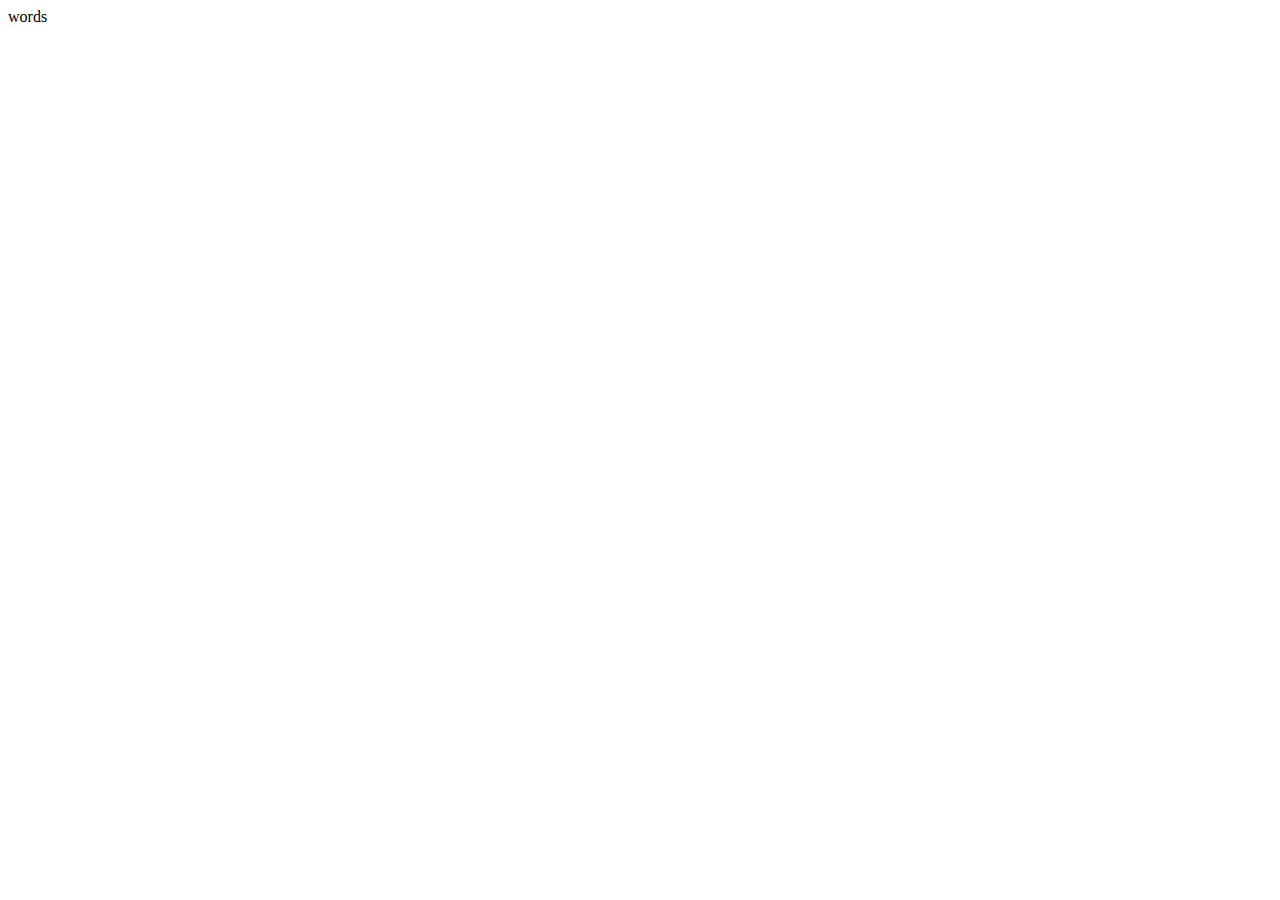
==== 11-Web/Instructions/Resources/comparison.html @ 53bf1671 "added html files" ====
<!DOCTYPE html>

<html lang="en-us">
<head>
  <meta charset="UTF-8">
  <title>Visualization 1</title>
</head>
<body>
<div class="container">
    <div class="row">
		<div class="col-3 col-sm-6 col-md-12">
			<div class="box skyblue">words</div>
		</div>
    </div>
</body>

</html>
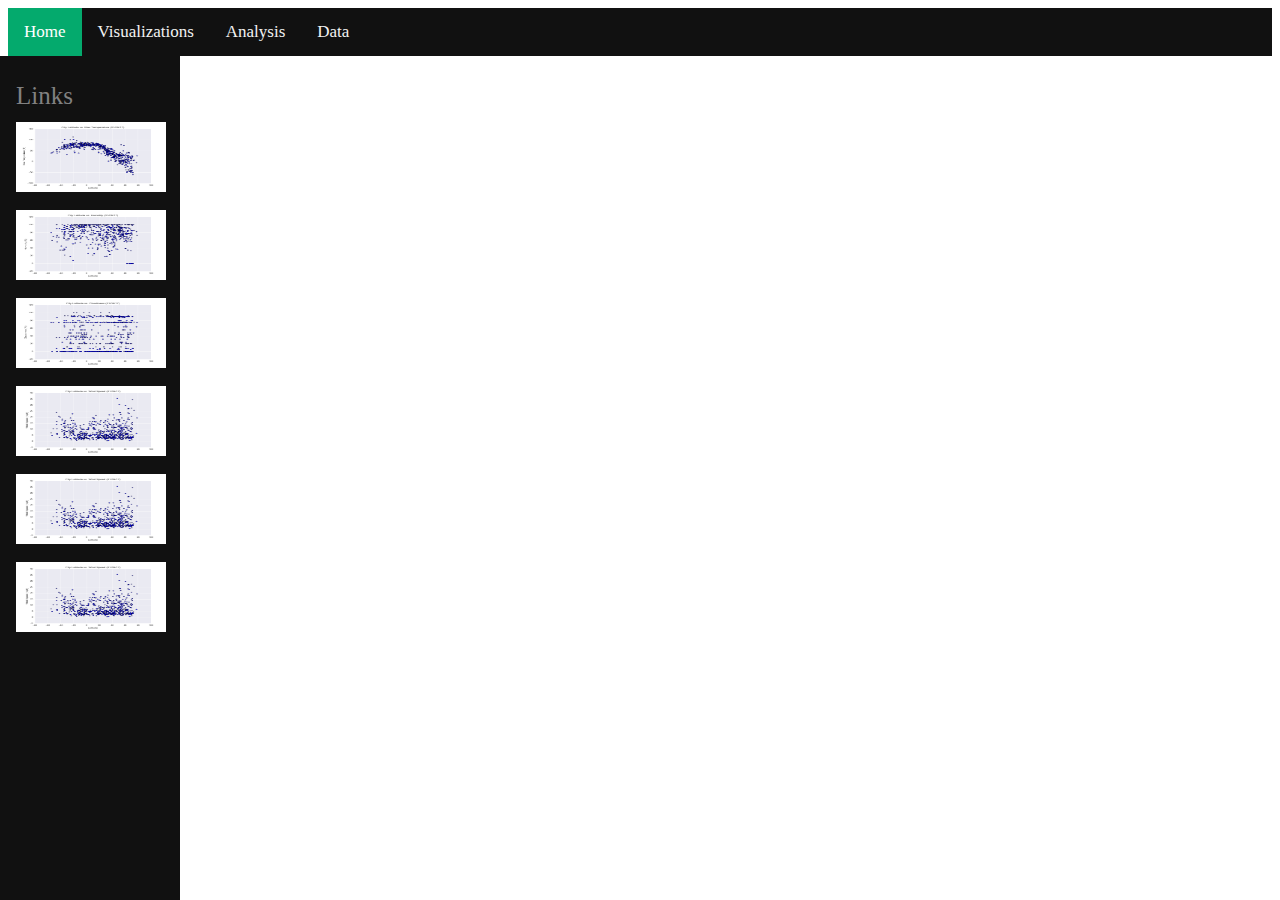
==== commit 402e263a: "added ui for all pages" ====
--- a/11-Web/Instructions/Resources/comparison.html
+++ b/11-Web/Instructions/Resources/comparison.html
@@ -3,9 +3,26 @@
 <html lang="en-us">
 <head>
   <meta charset="UTF-8">
+  <link rel="stylesheet" href="style.css">
   <title>Visualization 1</title>
 </head>
 <body>
+<div class="topnav">
+  <a class="active" target="_blank" href="index.html">Home</a>
+  <a target="_blank" href="#news">Visualizations</a>
+  <a target="_blank" href="comparison.html">Analysis</a>
+  <a target="_blank" href="data.html">Data</a>
+</div>
+<div class="sidenav">
+  <a>Links</a>
+  <a target="_blank" href="visualization1.html"><img alt="fig1" src="assets/images/Fig1.png" width=150" height="70"></a>
+  <a target="_blank" href="visualization2.html"><img alt="fig2" src="assets/images/Fig2.png" width=150" height="70"></a>
+  <a target="_blank" href="visualization3.html"><img alt="fig3" src="assets/images/Fig3.png" width=150" height="70"></a>
+  <a target="_blank" href="visualization4.html"><img alt="fig4" src="assets/images/Fig4.png" width=150" height="70"></a>
+  <a target="_blank" href="comparison.html"><img alt="fig4" src="assets/images/Fig4.png" width=150" height="70"></a>
+  <a target="_blank" href="data.html"><img alt="fig4" src="assets/images/Fig4.png" width=150" height="70"></a>
+
+</div>
 <div class="container">
     <div class="row">
 		<div class="col-3 col-sm-6 col-md-12">
--- a/11-Web/Instructions/Resources/style.css
+++ b/11-Web/Instructions/Resources/style.css
@@ -0,0 +1,80 @@
+
+
+/* The sidebar menu */
+.sidenav {
+  height: 100%; /* Full-height: remove this if you want "auto" height */
+  width: 180px; /* Set the width of the sidebar */
+  position: fixed; /* Fixed Sidebar (stay in place on scroll) */
+  z-index: 1; /* Stay on top */
+  top: 100; /* Stay at the top */
+  left: 0;
+  background-color: #111; /* Black */
+  overflow-x: hidden; /* Disable horizontal scroll */
+  padding-top: 20px;
+}
+
+/* The navigation menu links */
+.sidenav a {
+  padding: 6px 8px 6px 16px;
+  text-decoration: none;
+  font-size: 25px;
+  color: #818181;
+  display: block;
+  
+}
+
+sidenav h1 {
+  color: white;
+  font-size: 25px;
+  display: block;
+}
+
+/* When you mouse over the navigation links, change their color */
+.sidenav a:hover {
+  color: #f1f1f1;
+}
+
+/* Style page content */
+.main {
+  margin-left: 160px; /* Same as the width of the sidebar */
+  padding: 0px 10px;
+}
+
+/* On smaller screens, where height is less than 450px, change the style of the sidebar (less padding and a smaller font size) */
+@media screen and (max-height: 450px) {
+  .sidenav {padding-top: 15px;}
+  .sidenav a {font-size: 18px;}
+}
+
+/* Add a black background color to the top navigation */
+.topnav {
+  background-color: #111;
+  overflow: hidden;
+}
+
+/* Style the links inside the navigation bar */
+.topnav a {
+  float: left;
+  color: #f2f2f2;
+  text-align: center;
+  padding: 14px 16px;
+  text-decoration: none;
+  font-size: 17px;
+}
+
+/* Change the color of links on hover */
+.topnav a:hover {
+  background-color: #ddd;
+  color: black;
+}
+
+/* Add a color to the active/current link */
+.topnav a.active {
+  background-color: #04AA6D;
+  color: white;
+}
+
+.summarypara {
+  position: relative;
+  left: 200px;
+}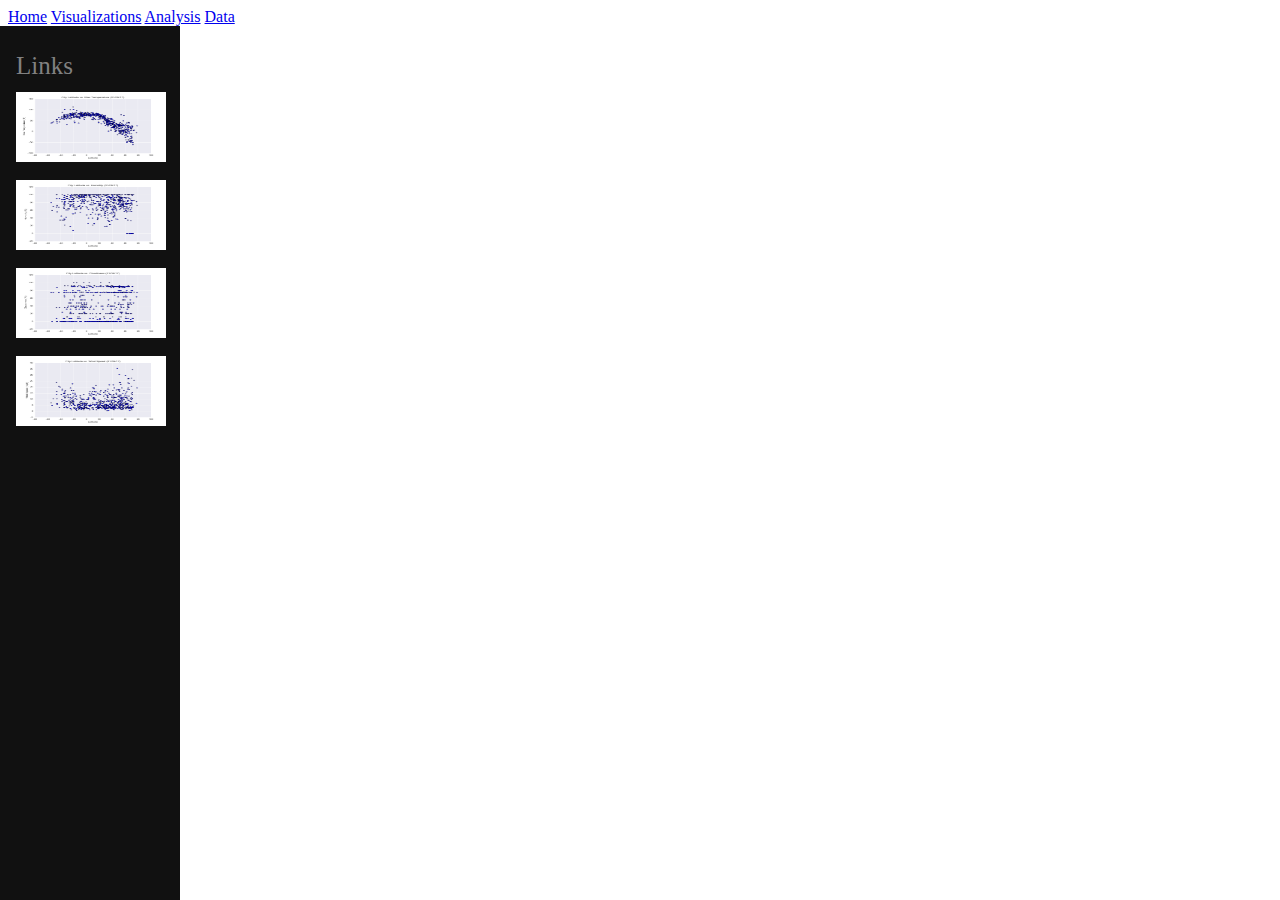
==== commit b0c593ea: "adjusted index" ====
--- a/11-Web/Instructions/Resources/comparison.html
+++ b/11-Web/Instructions/Resources/comparison.html
@@ -4,7 +4,7 @@
 <head>
   <meta charset="UTF-8">
   <link rel="stylesheet" href="style.css">
-  <title>Visualization 1</title>
+  <title>Comparisons</title>
 </head>
 <body>
 <div class="topnav">
@@ -19,8 +19,7 @@
   <a target="_blank" href="visualization2.html"><img alt="fig2" src="assets/images/Fig2.png" width=150" height="70"></a>
   <a target="_blank" href="visualization3.html"><img alt="fig3" src="assets/images/Fig3.png" width=150" height="70"></a>
   <a target="_blank" href="visualization4.html"><img alt="fig4" src="assets/images/Fig4.png" width=150" height="70"></a>
-  <a target="_blank" href="comparison.html"><img alt="fig4" src="assets/images/Fig4.png" width=150" height="70"></a>
-  <a target="_blank" href="data.html"><img alt="fig4" src="assets/images/Fig4.png" width=150" height="70"></a>
+
 
 </div>
 <div class="container">
--- a/11-Web/Instructions/Resources/style.css
+++ b/11-Web/Instructions/Resources/style.css
@@ -46,13 +46,13 @@
   .sidenav a {font-size: 18px;}
 }
 
-/* Add a black background color to the top navigation */
+/* Add a black background color to the top navigation 
 .topnav {
   background-color: #111;
   overflow: hidden;
 }
 
-/* Style the links inside the navigation bar */
+ Style the links inside the navigation bar 
 .topnav a {
   float: left;
   color: #f2f2f2;
@@ -62,18 +62,18 @@
   font-size: 17px;
 }
 
-/* Change the color of links on hover */
+ Change the color of links on hover 
 .topnav a:hover {
   background-color: #ddd;
   color: black;
 }
 
-/* Add a color to the active/current link */
+ Add a color to the active/current link 
 .topnav a.active {
   background-color: #04AA6D;
   color: white;
 }
-
+*/
 .summarypara {
   position: relative;
   left: 200px;
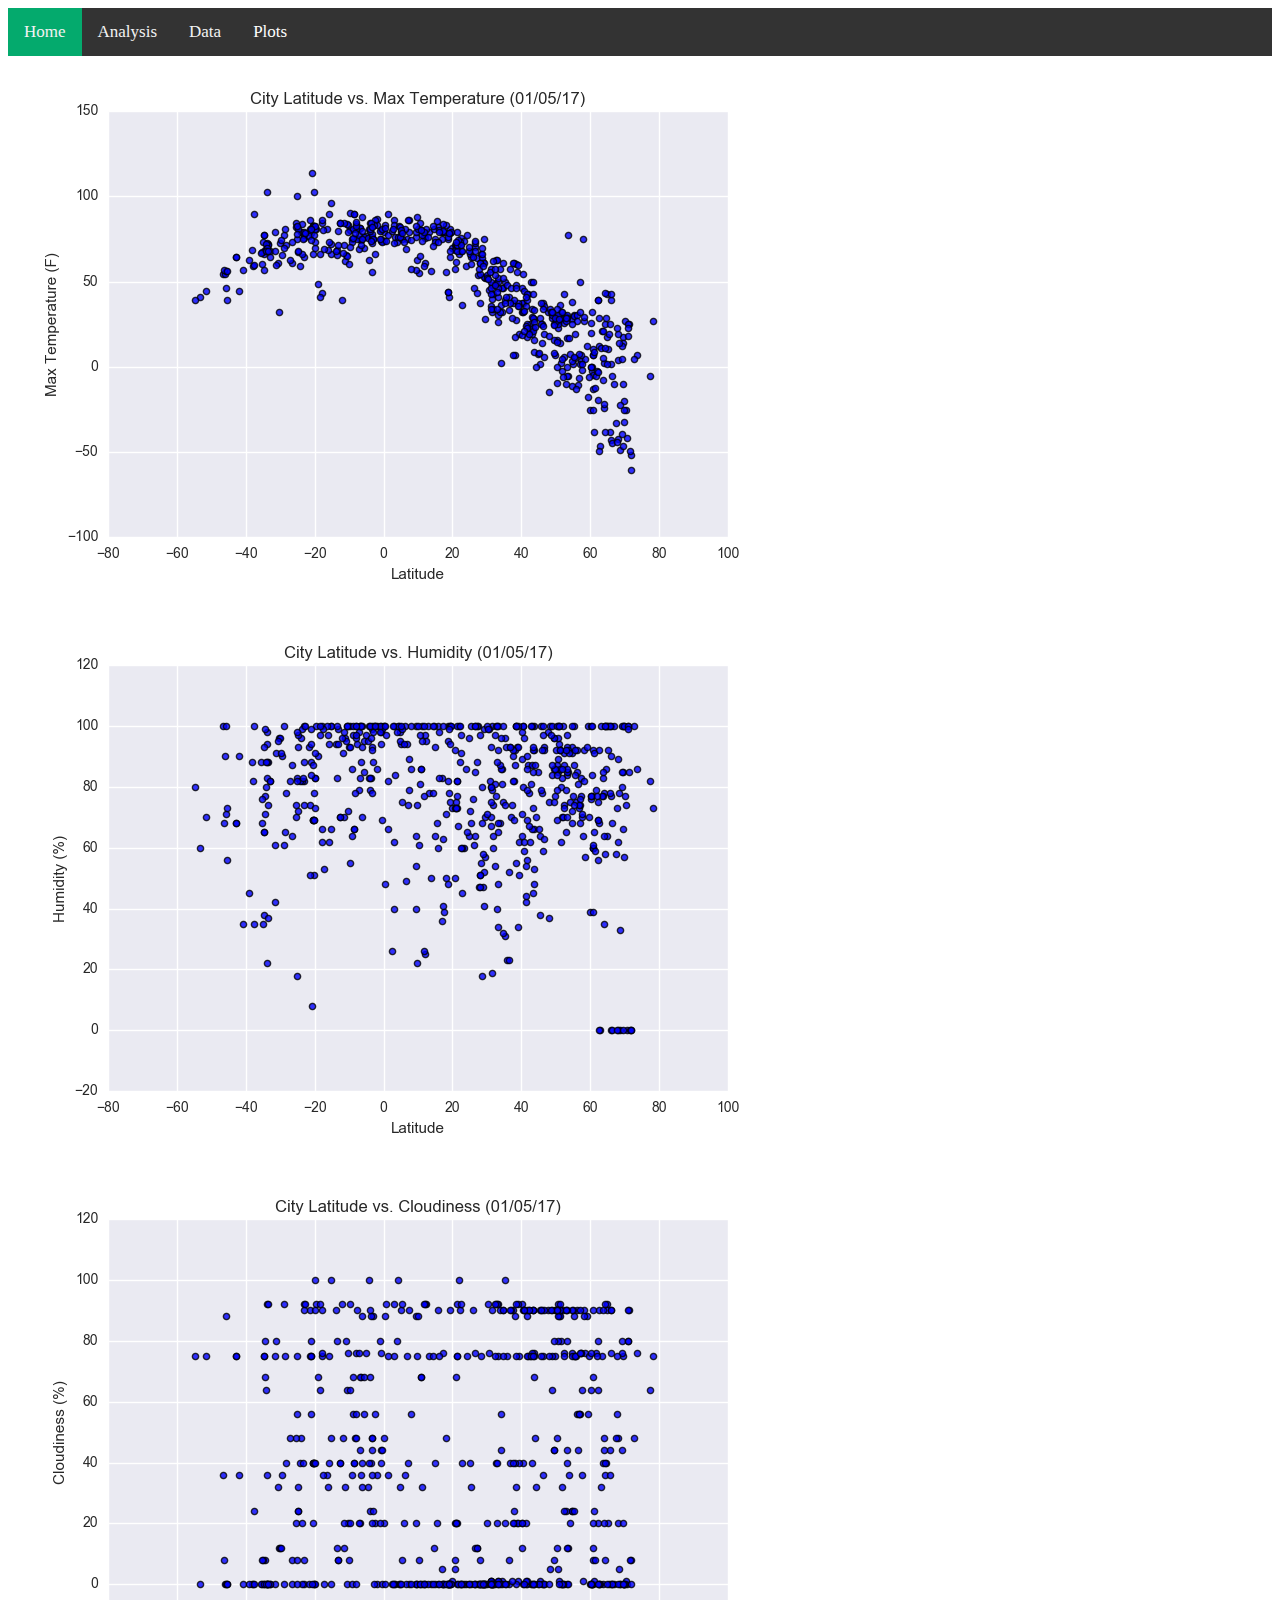
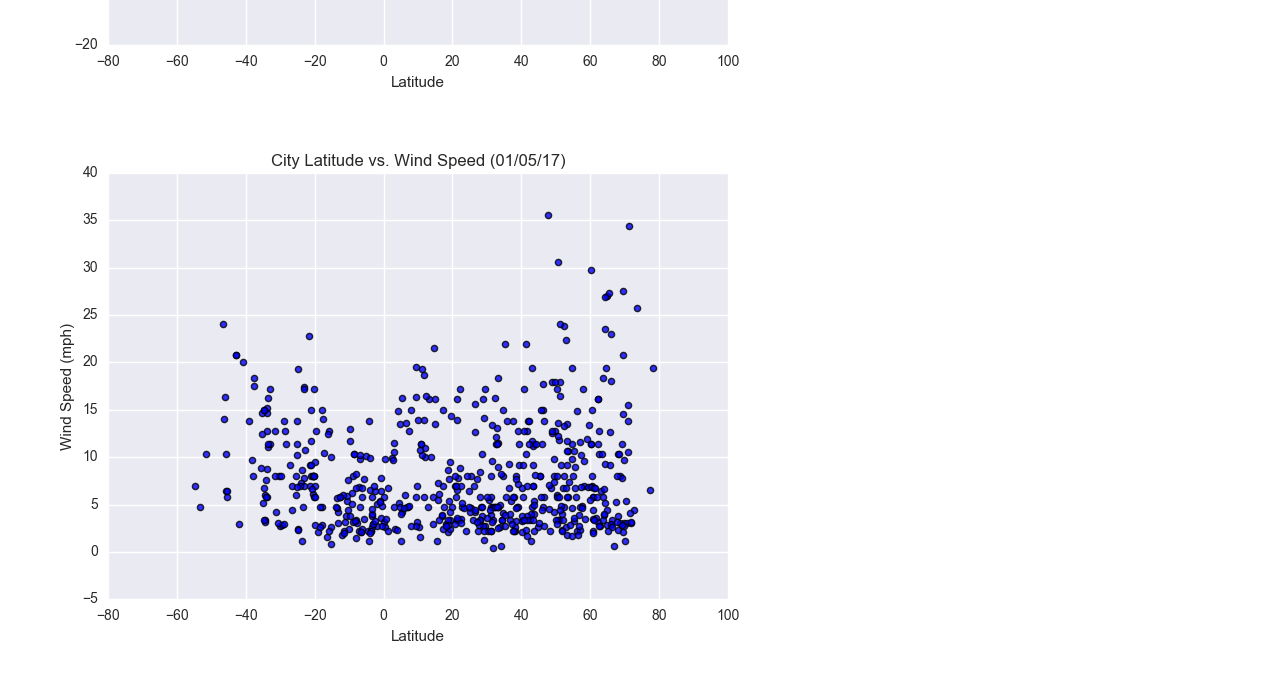
==== commit 42633392: "final draft of website" ====
--- a/11-Web/Instructions/Resources/comparison.html
+++ b/11-Web/Instructions/Resources/comparison.html
@@ -3,31 +3,57 @@
 <html lang="en-us">
 <head>
   <meta charset="UTF-8">
+  <link rel="stylesheet" href="https://cdn.jsdelivr.net/npm/bootstrap@4.6.0/dist/css/bootstrap.min.css" integrity="sha384-B0vP5xmATw1+K9KRQjQERJvTumQW0nPEzvF6L/Z6nronJ3oUOFUFpCjEUQouq2+l" crossorigin="anonymous">
   <link rel="stylesheet" href="style.css">
   <title>Comparisons</title>
 </head>
 <body>
-<div class="topnav">
-  <a class="active" target="_blank" href="index.html">Home</a>
-  <a target="_blank" href="#news">Visualizations</a>
-  <a target="_blank" href="comparison.html">Analysis</a>
-  <a target="_blank" href="data.html">Data</a>
+<div class="container">
+	<div class="row">
+<div class="topnav" id="myTopnav">
+  <a href="index.html" class="active">Home</a>
+  <a href="comparison.html">Analysis</a>
+  <a href="data.html">Data</a>
+  <div class="dropdown">
+    <button class="dropbtn">Plots
+      <i class="fa fa-caret-down"></i>
+    </button>
+    <div class="dropdown-content">
+      <a href="visualization1.html">Link 1</a>
+      <a href="visualization2.html">Link 2</a>
+      <a href="visualization3.html">Link 3</a>
+	  <a href="visualization4.html">Link 3</a>
+    </div>
+  </div>
+  
+  <a href="javascript:void(0);" class="icon" onclick="myFunction()">&#9776;</a>
 </div>
-<div class="sidenav">
-  <a>Links</a>
-  <a target="_blank" href="visualization1.html"><img alt="fig1" src="assets/images/Fig1.png" width=150" height="70"></a>
-  <a target="_blank" href="visualization2.html"><img alt="fig2" src="assets/images/Fig2.png" width=150" height="70"></a>
-  <a target="_blank" href="visualization3.html"><img alt="fig3" src="assets/images/Fig3.png" width=150" height="70"></a>
-  <a target="_blank" href="visualization4.html"><img alt="fig4" src="assets/images/Fig4.png" width=150" height="70"></a>
+    </div>
+</div>
 
-
-</div>
 <div class="container">
     <div class="row">
-		<div class="col-3 col-sm-6 col-md-12">
-			<div class="box skyblue">words</div>
+		<div class="col-sm-3 col-md-6">
+			<a href="visualization1.html"><img alt="fig1" src="assets/images/Fig1.png"></a>
+		</div>
+		<div class="col-sm-3 col-md-6">
+			<a href="visualization2.html"><img alt="fig2" src="assets/images/Fig2.png"></a>
 		</div>
     </div>
+	<div class="row">
+		<div class="col-sm-3 col-md-6">
+			<a href="visualization3.html"><img alt="fig3" src="assets/images/Fig3.png"></a>
+		</div>
+		<div class="col-sm-3 col-md-6">
+			<a href="visualization4.html"><img alt="fig4" src="assets/images/Fig4.png"></a>
+		</div>
+    </div>
+</div>
+
+<script src="https://code.jquery.com/jquery-3.5.1.slim.min.js" integrity="sha384-DfXdz2htPH0lsSSs5nCTpuj/zy4C+OGpamoFVy38MVBnE+IbbVYUew+OrCXaRkfj" crossorigin="anonymous"></script>
+<script src="https://cdn.jsdelivr.net/npm/popper.js@1.16.1/dist/umd/popper.min.js" integrity="sha384-9/reFTGAW83EW2RDu2S0VKaIzap3H66lZH81PoYlFhbGU+6BZp6G7niu735Sk7lN" crossorigin="anonymous"></script>
+<script src="https://cdn.jsdelivr.net/npm/bootstrap@4.6.0/dist/js/bootstrap.min.js" integrity="sha384-+YQ4JLhjyBLPDQt//I+STsc9iw4uQqACwlvpslubQzn4u2UU2UFM80nGisd026JF" crossorigin="anonymous"></script>
+
 </body>
 
 </html>--- a/11-Web/Instructions/Resources/style.css
+++ b/11-Web/Instructions/Resources/style.css
@@ -16,14 +16,13 @@
 /* The navigation menu links */
 .sidenav a {
   padding: 6px 8px 6px 16px;
-  text-decoration: none;
   font-size: 25px;
-  color: #818181;
+  color: white;
   display: block;
   
 }
 
-sidenav h1 {
+.sidenav h1 {
   color: white;
   font-size: 25px;
   display: block;
@@ -31,7 +30,7 @@
 
 /* When you mouse over the navigation links, change their color */
 .sidenav a:hover {
-  color: #f1f1f1;
+  color: #white;
 }
 
 /* Style page content */
@@ -46,15 +45,16 @@
   .sidenav a {font-size: 18px;}
 }
 
-/* Add a black background color to the top navigation 
+/* Add a black background color to the top navigation */
 .topnav {
-  background-color: #111;
+  background-color: #333;
   overflow: hidden;
 }
 
- Style the links inside the navigation bar 
+/* Style the links inside the navigation bar */
 .topnav a {
   float: left;
+  display: block;
   color: #f2f2f2;
   text-align: center;
   padding: 14px 16px;
@@ -62,18 +62,104 @@
   font-size: 17px;
 }
 
- Change the color of links on hover 
-.topnav a:hover {
+/* Add an active class to highlight the current page */
+.active {
+  background-color: #04AA6D;
+  color: white;
+}
+
+/* Hide the link that should open and close the topnav on small screens */
+.topnav .icon {
+  display: none;
+}
+
+/* Dropdown container - needed to position the dropdown content */
+.dropdown {
+  float: left;
+  overflow: hidden;
+}
+
+/* Style the dropdown button to fit inside the topnav */
+.dropdown .dropbtn {
+  font-size: 17px;
+  border: none;
+  outline: none;
+  color: white;
+  padding: 14px 16px;
+  background-color: inherit;
+  font-family: inherit;
+  margin: 0;
+}
+
+/* Style the dropdown content (hidden by default) */
+.dropdown-content {
+  display: none;
+  position: absolute;
+  background-color: #f9f9f9;
+  min-width: 160px;
+  box-shadow: 0px 8px 16px 0px rgba(0,0,0,0.2);
+  z-index: 1;
+}
+
+/* Style the links inside the dropdown */
+.dropdown-content a {
+  float: none;
+  color: black;
+  padding: 12px 16px;
+  text-decoration: none;
+  display: block;
+  text-align: left;
+}
+
+/* Add a dark background on topnav links and the dropdown button on hover */
+.topnav a:hover, .dropdown:hover .dropbtn {
+  background-color: #555;
+  color: white;
+}
+
+/* Add a grey background to dropdown links on hover */
+.dropdown-content a:hover {
   background-color: #ddd;
   color: black;
 }
 
- Add a color to the active/current link 
-.topnav a.active {
-  background-color: #04AA6D;
-  color: white;
+/* Show the dropdown menu when the user moves the mouse over the dropdown button */
+.dropdown:hover .dropdown-content {
+  display: block;
 }
-*/
+
+/* When the screen is less than 600 pixels wide, hide all links, except for the first one ("Home"). Show the link that contains should open and close the topnav (.icon) */
+@media screen and (max-width: 600px) {
+  .topnav a:not(:first-child), .dropdown .dropbtn {
+    display: none;
+  }
+  .topnav a.icon {
+    float: right;
+    display: block;
+  }
+}
+
+/* The "responsive" class is added to the topnav with JavaScript when the user clicks on the icon. This class makes the topnav look good on small screens (display the links vertically instead of horizontally) */
+@media screen and (max-width: 600px) {
+  .topnav.responsive {position: relative;}
+  .topnav.responsive a.icon {
+    position: absolute;
+    right: 0;
+    top: 0;
+  }
+  .topnav.responsive a {
+    float: none;
+    display: block;
+    text-align: left;
+  }
+  .topnav.responsive .dropdown {float: none;}
+  .topnav.responsive .dropdown-content {position: relative;}
+  .topnav.responsive .dropdown .dropbtn {
+    display: block;
+    width: 100%;
+    text-align: left;
+  }
+}
 .summarypara {
   position: relative;
   left: 200px;
